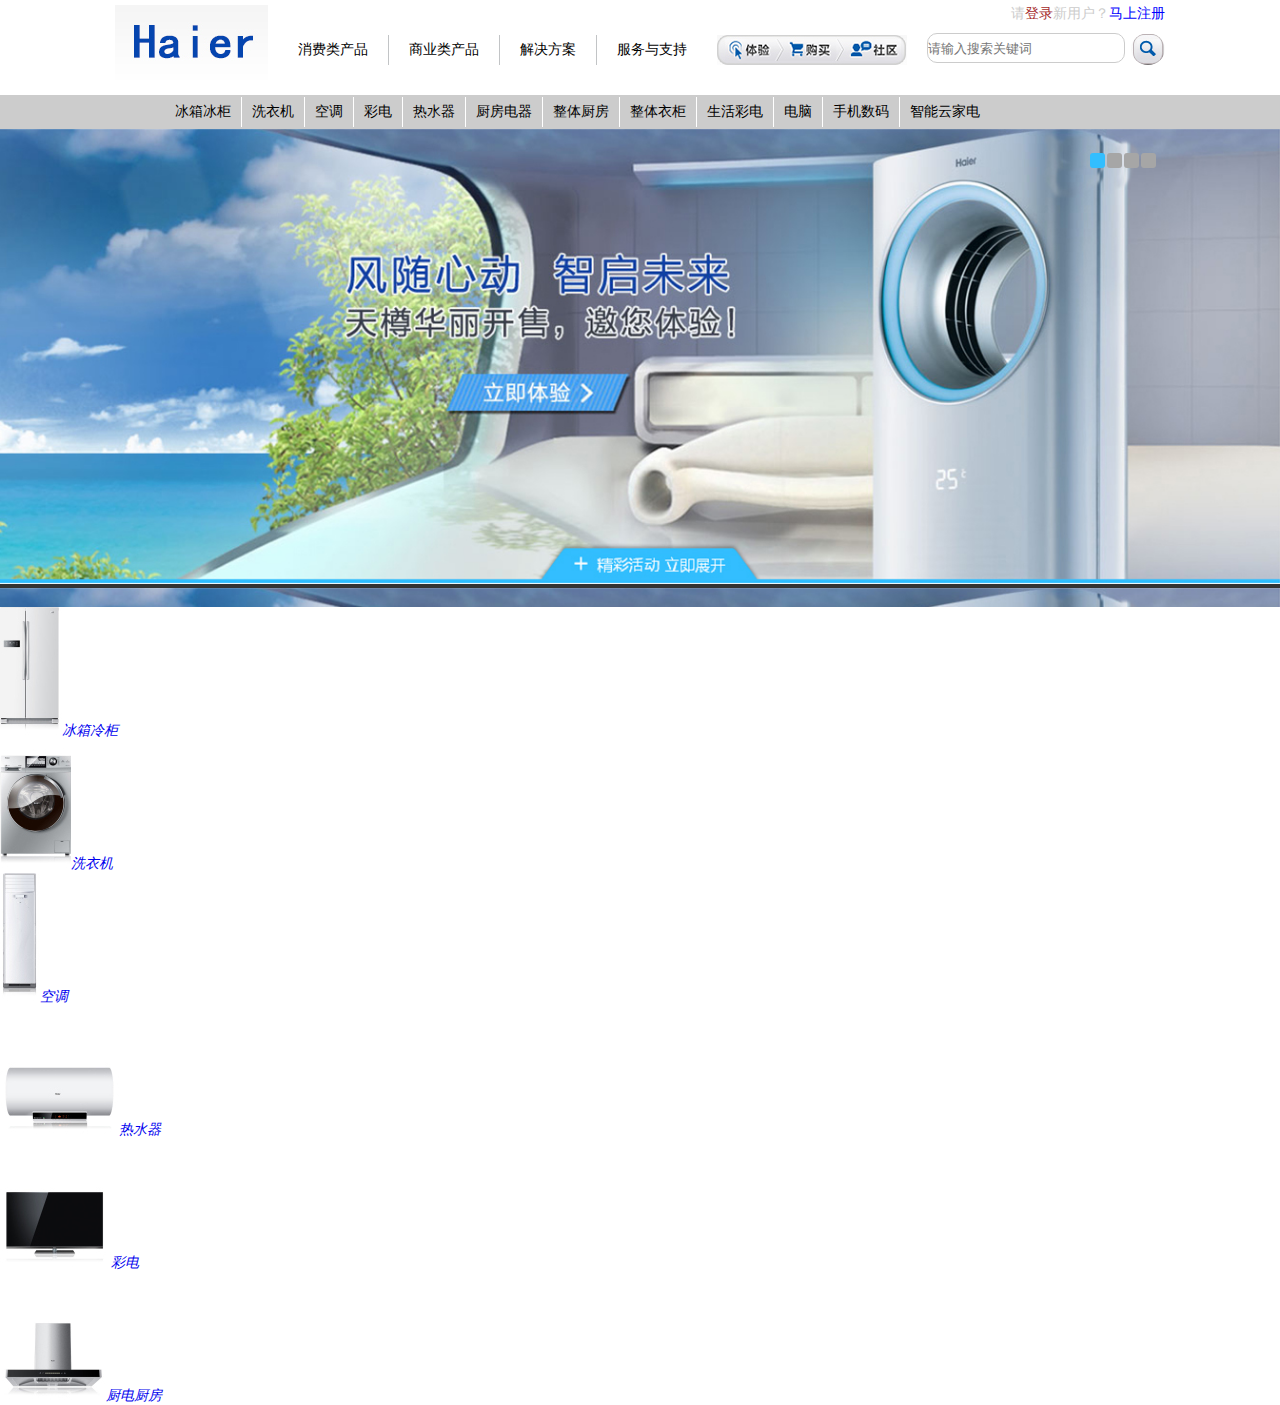
==== page1/page1.html @ 5b77f05f "add page1" ====
<!DOCTYPE html>
<html>
<head>
	<meta charset="utf-8">
	<title>PC页面1</title>
	<link rel="stylesheet" type="text/css" href="css/style.css">
	<script type="text/javascript" src="js/jquery.min.js"></script>
</head>
<body>
	<div class="top"><!-- 头部开始 -->
		<div class="head_box">
			<span class="log">请<a href="#" class="log_in">登录</a>新用户？<a href="#" class="regist">马上注册</a></span>
			<span class="brand"><img src="images/logo_02.jpg"></span>
			<div class="nav">
				<ul>
					<li>消费类产品</li>
					<li>商业类产品</li>
					<li>解决方案</li>
					<li class="br">服务与支持</li>
				</ul>
			</div>
			<span class="service"><img src="images/bg_menu_03.jpg"></span>
			<input type="search" placeholder="请输入搜索关键词" /> <button class="search"></button>
		</div>
	</div> <!-- 头部结束 -->
	<div class="product"> <!-- 导航开始 -->
		<div class="product_nav">
			<ul>
				<li>冰箱冰柜</li>
				<li>洗衣机</li>
				<li>空调</li>
				<li>彩电</li>
				<li>热水器</li>
				<li>厨房电器</li>
				<li>整体厨房</li>
				<li>整体衣柜</li>
				<li>生活彩电</li>
				<li>电脑</li>
				<li>手机数码</li>
				<li class="br">智能云家电</li>
			</ul>
		</div>
	</div>
	<!-- 导航结束 -->

	<div class="playBox">
	<ul class="onPlay">
		<li><a href="#"><img src="images/banner_11.jpg" width="100%" height="100%"></a></li>
		<li><a href="#"><img src="images/banner_11.jpg" width="100%" height="100%"></a></li>
		<li><a href="#"><img src="images/banner_11.jpg" width="100%" height="100%"></a></li>
		<li><a href="#"><img src="images/banner_11.jpg" width="100%" height="100%"></a></li>
	</ul>
		<div class="dot_list">
			<span class="dot-cur"></span><span></span><span></span><span></span>
		</div>
		 
	</div>
	<div class="product_box">
		<ul class="ulbox">
			<li><a href="javascript:;"><img src="images/dq_05.jpg" alt="" /><i>冰箱冷柜</i></a></li>
	  		<li><a href="javascript:;"><img src="images/dq_07.jpg" alt="" /><i>洗衣机</i></a></li>
	  		<li><a href="javascript:;"><img src="images/dq_09.jpg" alt="" /><i>空调</i></a></li>
	  		<li><a href="javascript:;"><img src="images/dq_11.jpg" alt="" /><i>热水器</i></a></li>
	  		<li><a href="javascript:;"><img src="images/dq_13.jpg" alt="" /><i>彩电</i></a></li>
	  		<li><a href="javascript:;"><img src="images/dq_15.jpg" alt="" /><i>厨电厨房</i></a></li>
		</ul>
		
	</div>



</body>
</html>
---- page1/css/style.css ----
*{
	margin: 0;
	padding: 0;
}
input{
	outline: none;
}
a{
	text-decoration: none;
}
img{border:none;}
ul{
	list-style: none;
}
ul li{
	list-style: none;
}
.clear:after{

 display:block;
 visibility:hidden;
 height:0;
 line-height:0;
 content:'';

}
.clear{ clear:both; zoom:1;} /*解决ie6/7兼容问题*/

body{font-family: "微软雅黑"; font-size:14px;}
.top{width: 100%; margin: 0;
margin-top: 5px;}
.head_box{
	width: 1050px;
	height: 90px;
	font-size: 14px;
	margin: 0 auto
}

.log{
	display: block;
	float: right;
	color: #CCC;
}
.log_in{
	color: brown;
}
.regist{
	color: blue;
}
.brand{
	display: block;
	float: left;
}
.nav{margin: 0; padding: 0;
	margin-left: 10px;
	float: left;
}
.nav ul{
	float: left;
	padding: 0;
	margin: 0;
	margin-top: 30px;
}
.nav ul li{
	float: left; 
	line-height: 30px;
	text-align: center;
	padding-left: 20px;
	padding-right: 20px;
	border-right: 1px solid #c2c4c6;
}
.br{border-right: none !important;}
.service{
	display: block;
	float: left;
	margin-left: 10px;
	margin-top: 30px;
	/*line-height: 30px;*/
}
.head_box input{
	border:1px solid #CCC;
	height: 30px;
	width: 198px;
	border-radius: 10px;
	margin-top: 10px;
	margin-left: 20px;
}
.search{
	border:none;
	display: block;
	padding: 0;
	margin: 0;
	margin-top: 10px;
	float: right;
	width: 34px;
	height: 32px;
	text-align: center;
	background: url("../images/btn_05.jpg") no-repeat center;
	border-radius: 50%;
}
.product{
	width: 100%;
	height: 34px;
	margin: 0;
	padding: 0;
	background-color: #CCC;
}
.product_nav{ 
	width: 1050px;
	height: 34px;
	margin: 0 auto;
}
.product_nav ul{
	float: left;
	margin: 0 auto;
	margin-top: 2px;
	margin-left: 50px;
	padding:0;
}
.product_nav ul li{
	float: left;
	color: #000;
	font-size: 14px;
	line-height: 30px;
	padding-left: 10px;
	padding-right: 10px;
	border-right: 1px solid white;
}
.playBox{
	width: 100%;
	height: 478px;
	background: #333;
	position: relative;
	overflow: hidden;
	z-index:10;
	margin: 0;
	padding: 0;
}
.onPlay{
	position: absolute;
	left:0;
	top: 0;
	margin: 0;
	padding: 0;
}
.onPlay li{
	float: left;
	width: 100%;
	padding: 0;
	margin: 0；
}



.dot_list{
	width: 80px;
	height: 17px;
	position: absolute;
	top: 5%;
	left: 85%;
	z-index: 10;
}
.dot_list span{
	display: block;
	float:left;
	width: 15px;
	height: 15px;
	margin-left:2px;
	border-radius: 20%;
	background: #a6a6a6;
	cursor: pointer;
}
.dot-cur{background:#32beff !important;}
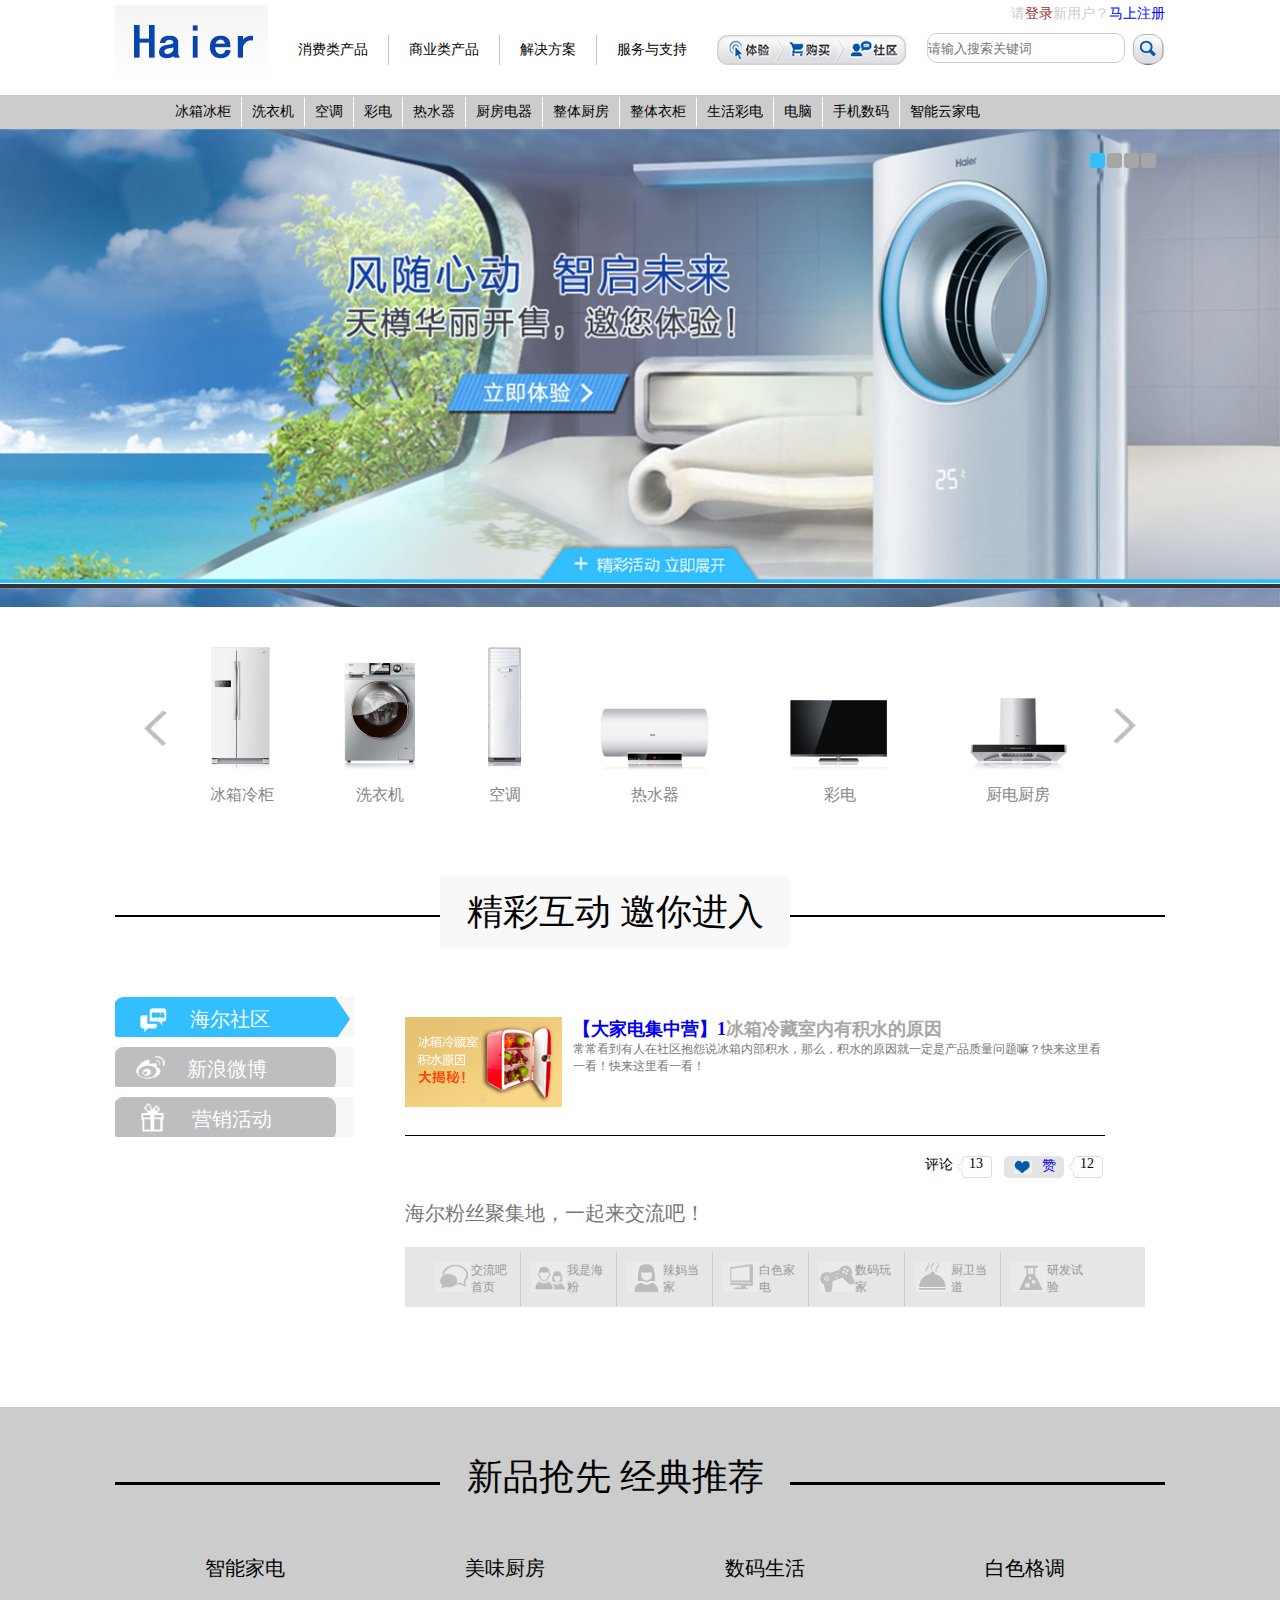
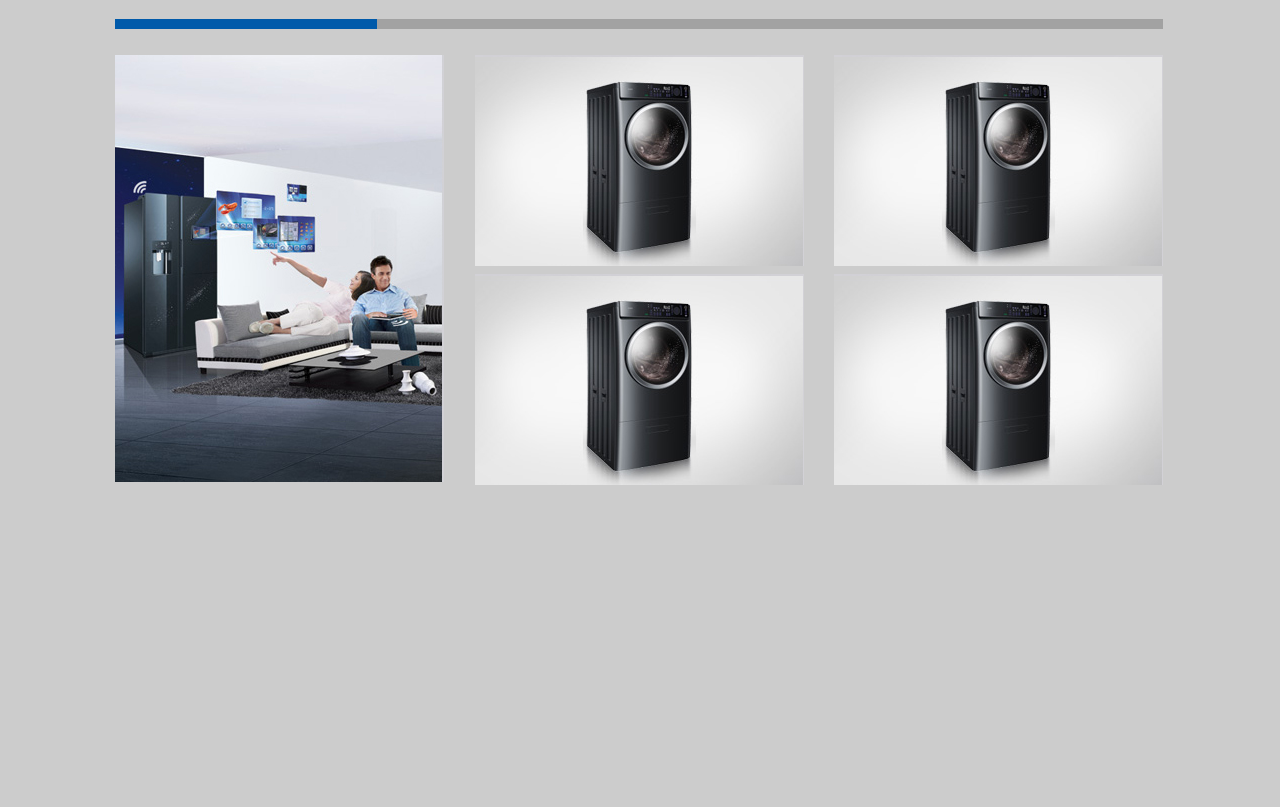
==== commit b2be21e4: "add page1" ====
--- a/page1/page1.html
+++ b/page1/page1.html
@@ -44,29 +44,112 @@
 	<!-- 导航结束 -->
 
 	<div class="playBox">
-	<ul class="onPlay">
-		<li><a href="#"><img src="images/banner_11.jpg" width="100%" height="100%"></a></li>
-		<li><a href="#"><img src="images/banner_11.jpg" width="100%" height="100%"></a></li>
-		<li><a href="#"><img src="images/banner_11.jpg" width="100%" height="100%"></a></li>
-		<li><a href="#"><img src="images/banner_11.jpg" width="100%" height="100%"></a></li>
-	</ul>
+		<ul class="onPlay">
+			<li><a href="#"><img src="images/banner_11.jpg" width="100%" height="100%"></a></li>
+			<li><a href="#"><img src="images/banner_11.jpg" width="100%" height="100%"></a></li>
+			<li><a href="#"><img src="images/banner_11.jpg" width="100%" height="100%"></a></li>
+			<li><a href="#"><img src="images/banner_11.jpg" width="100%" height="100%"></a></li>
+		</ul>
 		<div class="dot_list">
 			<span class="dot-cur"></span><span></span><span></span><span></span>
 		</div>
 		 
 	</div>
-	<div class="product_box">
-		<ul class="ulbox">
-			<li><a href="javascript:;"><img src="images/dq_05.jpg" alt="" /><i>冰箱冷柜</i></a></li>
-	  		<li><a href="javascript:;"><img src="images/dq_07.jpg" alt="" /><i>洗衣机</i></a></li>
-	  		<li><a href="javascript:;"><img src="images/dq_09.jpg" alt="" /><i>空调</i></a></li>
-	  		<li><a href="javascript:;"><img src="images/dq_11.jpg" alt="" /><i>热水器</i></a></li>
-	  		<li><a href="javascript:;"><img src="images/dq_13.jpg" alt="" /><i>彩电</i></a></li>
-	  		<li><a href="javascript:;"><img src="images/dq_15.jpg" alt="" /><i>厨电厨房</i></a></li>
+	<div class="product_box"> <!-- 左右轮播图开始 -->
+	<div class="ulbox">
+		<ul>
+			<div class="box">
+				<li><a href="javascript:;"><img src="images/dq_05.jpg" alt="" /><i>冰箱冷柜</i></a></li>
+		  		<li><a href="javascript:;"><img src="images/dq_07.jpg" alt="" /><i>洗衣机</i></a></li>
+		  		<li><a href="javascript:;"><img src="images/dq_09.jpg" alt="" /><i>空调</i></a></li>
+		  		<li><a href="javascript:;"><img src="images/dq_11.jpg" alt="" /><i>热水器</i></a></li>
+		  		<li><a href="javascript:;"><img src="images/dq_13.jpg" alt="" /><i>彩电</i></a></li>
+		  		<li><a href="javascript:;"><img src="images/dq_15.jpg" alt="" /><i>厨电厨房</i></a></li>
+			</div>
+			<div class="box">
+				<li><a href="javascript:;"><img src="images/dq_05.jpg" alt="" /><i>冰箱冷柜</i></a></li>
+		  		<li><a href="javascript:;"><img src="images/dq_07.jpg" alt="" /><i>洗衣机</i></a></li>
+		  		<li><a href="javascript:;"><img src="images/dq_09.jpg" alt="" /><i>空调</i></a></li>
+		  		<li><a href="javascript:;"><img src="images/dq_11.jpg" alt="" /><i>热水器</i></a></li>
+		  		<li><a href="javascript:;"><img src="images/dq_13.jpg" alt="" /><i>彩电</i></a></li>
+		  		<li><a href="javascript:;"><img src="images/dq_15.jpg" alt="" /><i>厨电厨房</i></a></li>
+			</div>
+			<div class="box">
+				<li><a href="javascript:;"><img src="images/dq_05.jpg" alt="" /><i>冰箱冷柜</i></a></li>
+		  		<li><a href="javascript:;"><img src="images/dq_07.jpg" alt="" /><i>洗衣机</i></a></li>
+		  		<li><a href="javascript:;"><img src="images/dq_09.jpg" alt="" /><i>空调</i></a></li>
+		  		<li><a href="javascript:;"><img src="images/dq_11.jpg" alt="" /><i>热水器</i></a></li>
+		  		<li><a href="javascript:;"><img src="images/dq_13.jpg" alt="" /><i>彩电</i></a></li>
+		  		<li><a href="javascript:;"><img src="images/dq_15.jpg" alt="" /><i>厨电厨房</i></a></li>
+			</div>
+		</ul>	
+		<span class="left"></span>
+		<span class="right"></span>
+	</div>
+	</div>
+	<!-- 左右轮播图结束 -->
+	<div class="interact">
+	<div class="interact_box">
+		<span class="hr"></span><span class="act_title">精彩互动&nbsp;邀你进入</span>
+		<div class="ways">
+			<ul>
+				<li class="active"><img src="images/sq_06.png" />海尔社区</li>
+				<li><img src="images/wb_12.png" />新浪微博</li>
+				<li><img src="images/hd_17.png" />营销活动</li>
+			</ul>
+		</div>
+		<div class="interact_right">
+			<img class="img" src="images/img_09.png" /><h2><a href="javascript:;">【大家电集中营】1</a>冰箱冷藏室内有积水的原因</h2> 
+			<p>常常看到有人在社区抱怨说冰箱内部积水，那么，积水的原因就一定是产品质量问题嘛？快来这里看一看！快来这里看一看！</p>
+			<span class="line"></span>
+			<div class="follow">
+				<span>评论</span><i>13</i><span class="zan"><img src="images/zan_24.png" />赞</span><i>12</i>
+			</div>
+			
+			<div class="fans"><!-- 粉丝交流 -->
+				<p class="p_box">海尔粉丝聚集地，一起来交流吧！</p>
+				<ul>
+					<li><a href="#"><img src="images/icont1_21.png"></a>交流吧首页</li>
+					<li><a href="#"><img src="images/icont2_21.png"></a>我是海粉</li>
+					<li><a href="#"><img src="images/icont3_21.png"></a>辣妈当家</li>
+					<li><a href="#"><img src="images/icont4_21.png"></a>白色家电</li>
+					<li><a href="#"><img src="images/icont5_21.png"></a>数码玩家</li>
+					<li><a href="#"><img src="images/icont6_21.png"></a>厨卫当道</li>
+					<li class="last"><a href="#"><img src="images/icont7_21.png"></a>研发试验</li>
+				</ul>
+			</div>	
+		</div>
+	</div>	
+	</div>
+	<div class="new_product"> <!-- 新品推荐 -->
+	<div class="new_box">
+		<span class="hr2"></span><span class="act_title2">新品抢先&nbsp;经典推荐</span> 
+		<ul class="kind">
+			<li>智能家电</li>
+			<li>美味厨房</li>
+			<li>数码生活</li>
+			<li>白色格调</li>
 		</ul>
-		
+		<span class="indicator bar"></span><span class="bar"></span><span class="bar"></span><span class="bar"></span>
+		<div class="onShow">
+			<span class="img_large"><img src="images/img_20.jpg" /></span>
+			<ul class="img_small">
+				<li><img src="images/img1_21.jpg" /></li>
+				<li><img src="images/img1_21.jpg" /></li>
+				<li><img src="images/img1_21.jpg" /></li>
+				<li><img src="images/img1_21.jpg" /></li>	
+			</ul>
+				
+		</div>
+	</div>
+	</div>
+	<div class="more">
+		<ul>
+			<li></li>
+		</ul>
 	</div>
 
+	<div class="footer"></div>
 
 
 </body>
--- a/page1/css/style.css
+++ b/page1/css/style.css
@@ -170,4 +170,314 @@
 	background: #a6a6a6;
 	cursor: pointer;
 }
-.dot-cur{background:#32beff !important;}+.dot-cur{background:#32beff !important;}
+
+.product_box{
+	width: 100%;
+}
+.product_box .ulbox{
+	width: 1000px;
+	height: 180px;
+	position: relative;
+	overflow: hidden;
+	margin: 0 auto;
+	padding: 0;
+	margin-top:20px;
+
+}
+ul .box{
+	float: left;
+	position: relative;
+	display: inline-block;
+	overflow: hidden;
+	margin: 20px auto;
+	
+}
+.box img{
+	vertical-align: bottom;
+}
+.product_box ul li{
+	float: left;
+	margin-left: 70px;
+	margin-bottom: 10px;
+	padding: 0;
+	text-align: center; 
+	font-size: 16px;
+}
+.product_box ul li i{
+	display: block;
+	font-style: normal;
+	color: #848688;
+	margin-top: 10px;
+}
+
+.left{
+	display: block;
+	width: 26px;
+	height: 40px;
+	background: url("../images/left.png");
+	position: absolute;
+	left: 0;
+	top: 80px;
+}
+.right{
+	display: block;
+	width: 26px;
+	height: 40px;
+	position: absolute;
+	background: url("../images/right.png") ;
+	right: 0;
+	top: 80px;
+}
+.interact{
+	width: 100%;
+	margin-top: 40px;
+}
+.interact_box{
+	width: 1050px;
+	height: 500px;
+	margin: 0 auto;
+	position:relative;
+	overflow: hidden;
+}
+.hr{
+	display: block;
+	width: 100%;
+	height: 2px;
+	background: #000;
+	margin-top: 68px;
+	margin-bottom: 70px;
+
+}
+.act_title{
+	display: block;
+	position: absolute;
+	width: 350px;
+	height: 70px;
+	background: #f8f8f8;
+	text-align: center;
+	left: 325px;
+	top: 30px;
+	font-size: 36px;
+	line-height: 70px;
+	color: #000;
+	z-index: 10;
+}
+
+.interact_box .ways{
+	float: left;
+	width: 240px;
+	height: 150px;
+}
+.ways ul{
+	float: left;
+	margin: 0;
+	padding: 0;
+}
+
+.ways ul li{
+	width: 239px;
+	height: 40px;
+	background: url("../images/ibg_06.png");
+	font-size: 20px;
+	line-height: 44px;
+	margin-top: 10px;
+	color: #fff;
+}
+.ways ul li img{
+	display: block;
+	float: left;
+	margin: 10px 10px;
+}
+ul .active{
+	background: url("../images/active_03.png") !important;
+}
+
+.ways ul li img{
+	margin: 6px 20px;
+}
+.interact_right{
+	float: left;
+	width: 700px;
+	margin-left: 50px;
+	margin-top: 30px;
+}
+.interact_right .img{
+	display: block;
+	float: left;
+	margin-right: 10px;
+}
+.interact_right h2{
+	font-size: 18px;
+	color: #a7a7a7;
+	padding-left: 30px;
+}
+.interact_right p{
+	font-size: 12px;
+	color: #777;
+}
+.interact_right .line{
+	display: block;
+	margin-top: 60px;
+	clear: both;
+	height: 1px;
+	background: #000;
+}
+.follow{
+	float: right;
+	margin-top: 20px;
+	margin-bottom: 20px;
+	height: 24px;
+	width: 180px;
+}
+.follow span{float: left;}
+.follow i{
+	display: block;
+	float: left;
+	margin-left: 5px;
+	font-style: normal;
+	width: 36px;
+	height: 23px;
+	text-align: center;
+	background: url("../images/ding_21.png") no-repeat;
+}
+.zan{
+	display: block;
+	float: left;
+	margin-left: 10px;
+	width: 60px;
+	height: 22px;
+	line-height: 20px;
+	background: #e4e4e4;
+	border-radius: 5px;
+	color: blue;
+}
+.zan img{
+	display: block;
+	float: left;
+	margin: 4px 10px;
+
+}
+.fans{
+	clear: both;
+	width: 100%;
+	height: 100px;
+}
+.fans .p_box{
+	font-size: 20px;
+	margin-bottom: 20px;
+}
+.fans ul{
+	margin: 0 auto;
+	padding:5px 20px;
+	/*padding-bottom: 6px;*/
+	width: 100%;
+	height:50px; 
+	background: #e6e6e6;
+}
+.fans ul li{
+	float: left;
+	width: 75px;
+	margin:0 auto;
+	padding: 10px;
+	font-size: 12px;
+	color: #989898;
+	border-right: 1px solid #ccc;
+}
+.fans ul li a{
+	display: block;
+	float: left;
+}
+.fans ul li img{
+	opacity: 0.4;
+}
+.last{
+	border-right: none !important;
+}
+.new_product{
+	width: 100%;
+	height: 700px;
+	background: #CCC;
+	margin-top: 60px;
+}
+.new_box{
+	width: 1050px;
+	height: 800px;
+	position: relative;
+	margin: 0 auto;
+	padding-top:75px;
+}
+
+.hr2{
+	display: block;
+	width: 100%;
+	height: 3px;
+	background: #000;
+	margin-bottom: 60px;
+
+}
+.act_title2{
+	display: block;
+	position: absolute;
+	width: 350px;
+	height: 70px;
+	background: #CCC;
+	text-align: center;
+	left: 325px;
+	top: 35px;
+	font-size: 36px;
+	line-height: 70px;
+	color: #000;
+	z-index: 10;
+}
+.kind{
+	width: 100%;
+	height: 50px;
+	margin-bottom: 24px;
+	overflow: hidden;
+}
+.kind li{
+	float: left;
+	width: 100px;
+	font-size: 20px;
+	text-align: center;
+	margin: 10px 80px;
+}
+
+.bar{
+	display: block;
+	float: left;
+	height: 10px;
+	width: 262px;
+	background: #a2a2a2;
+	cursor: pointer;
+}
+.indicator{
+	background: #005aaa;
+}
+.onShow{
+	margin-top: 60px;
+	width: 1050px;
+}
+.onshow .img_large{
+	display: block;
+	float: left;
+}
+
+.onShow .img_small{
+	float: right;
+	height: 427px;
+	width: 720px;
+	margin: 0;
+	padding: 0;
+}
+.img_small li{
+	float: left;
+	margin-bottom: 4px;
+	margin-left: 30px;
+}
+.footer{
+	width: 100%;
+	height:300px;
+	background: #CCC;
+}